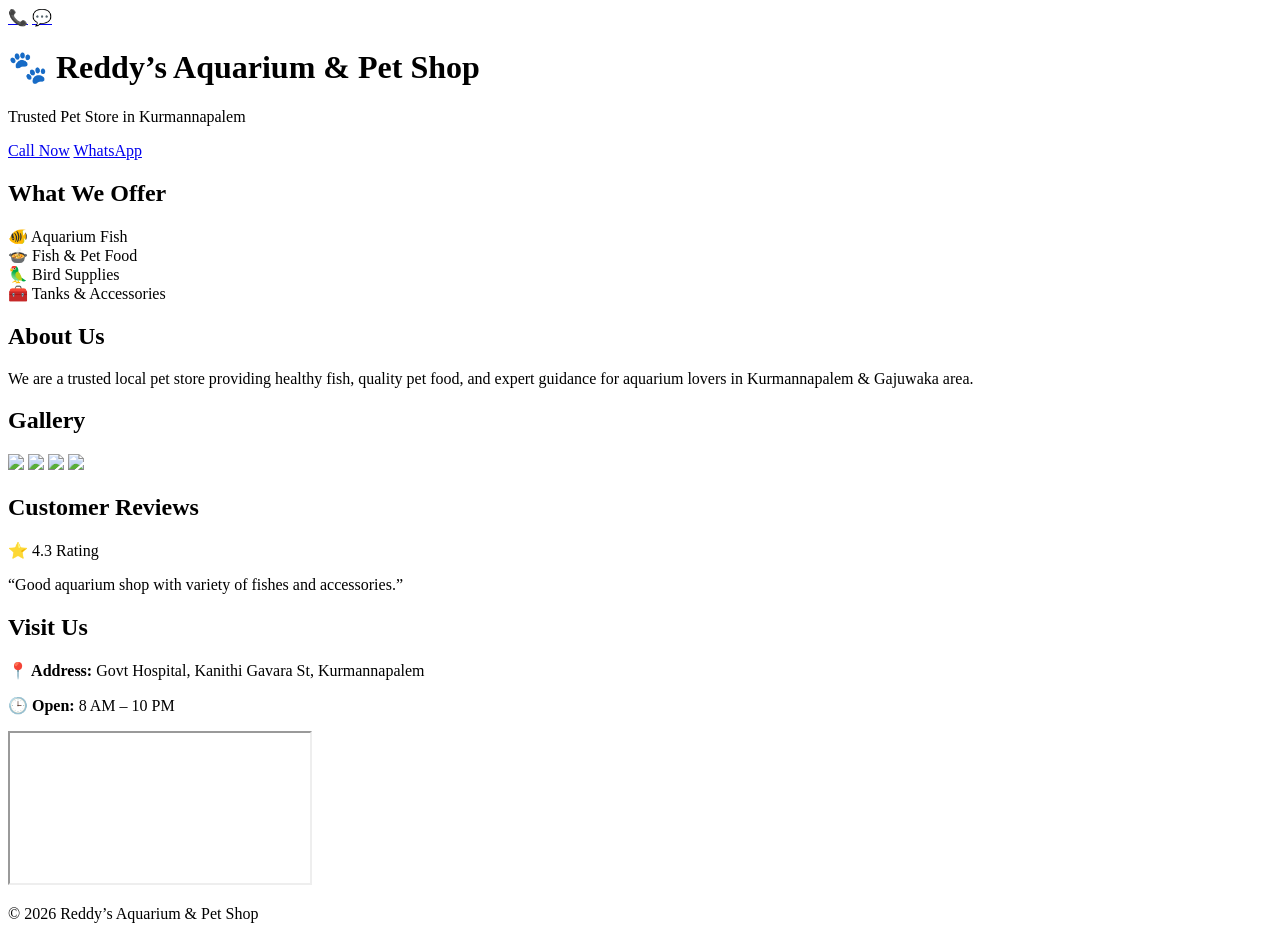
==== index.html @ 5a81bc8e "Add files via upload" ====
<!DOCTYPE html>
<html lang="en">
<head>
<meta charset="UTF-8">
<title>Reddy’s Aquarium & Pet Shop | Kurmannapalem</title>
<meta name="viewport" content="width=device-width, initial-scale=1.0">
<meta name="description" content="Best Aquarium & Pet Shop in Kurmannapalem, Visakhapatnam. Fish, food, accessories & bird supplies. Call or WhatsApp now.">

<!-- SEO Schema -->
<script type="application/ld+json">
{
"@context":"https://schema.org",
"@type":"PetStore",
"name":"Reddy’s Aquarium & Pet Shop",
"address":{
"@type":"PostalAddress",
"streetAddress":"Govt Hospital, Kanithi Gavara St, Kurmannapalem",
"addressLocality":"Visakhapatnam",
"addressRegion":"AP",
"postalCode":"530046",
"addressCountry":"IN"
},
"telephone":"+919989423984",
"openingHours":"Mo-Su 08:00-22:00"
}
</script>

<link rel="stylesheet" href="style.css">
</head>
<body>

<!-- Sticky Buttons -->
<div class="sticky">
<a href="tel:+919989423984">📞</a>
<a href="https://wa.me/919989423984">💬</a>
</div>

<header>
<h1>🐾 Reddy’s Aquarium & Pet Shop</h1>
<p>Trusted Pet Store in Kurmannapalem</p>
<div class="buttons">
<a href="tel:+919989423984" class="btn call">Call Now</a>
<a href="https://wa.me/919989423984" class="btn whatsapp">WhatsApp</a>
</div>
</header>

<section class="services fade">
<h2>What We Offer</h2>
<div class="grid">
<div>🐠 Aquarium Fish</div>
<div>🍲 Fish & Pet Food</div>
<div>🦜 Bird Supplies</div>
<div>🧰 Tanks & Accessories</div>
</div>
</section>

<section class="about fade">
<h2>About Us</h2>
<p>
We are a trusted local pet store providing healthy fish, quality pet food,
and expert guidance for aquarium lovers in Kurmannapalem & Gajuwaka area.
</p>
</section>

<section class="gallery fade">
<h2>Gallery</h2>
<div class="gallery-grid">
<img src="https://source.unsplash.com/300x300/?fish">
<img src="https://source.unsplash.com/300x300/?aquarium">
<img src="https://source.unsplash.com/300x300/?pets">
<img src="https://source.unsplash.com/300x300/?birds">
</div>
</section>

<section class="reviews fade">
<h2>Customer Reviews</h2>
<p>⭐ 4.3 Rating</p>
<p>“Good aquarium shop with variety of fishes and accessories.”</p>
</section>

<section class="contact fade">
<h2>Visit Us</h2>
<p><b>📍 Address:</b> Govt Hospital, Kanithi Gavara St, Kurmannapalem</p>
<p><b>🕒 Open:</b> 8 AM – 10 PM</p>

<iframe src="https://www.google.com/maps?q=Reddy's+Aquarium+Pet+Shop+Kurmannapalem&output=embed" loading="lazy"></iframe>
</section>

<footer>
<p>© 2026 Reddy’s Aquarium & Pet Shop</p>
</footer>

<script src="script.js"></script>
</body>
</html>
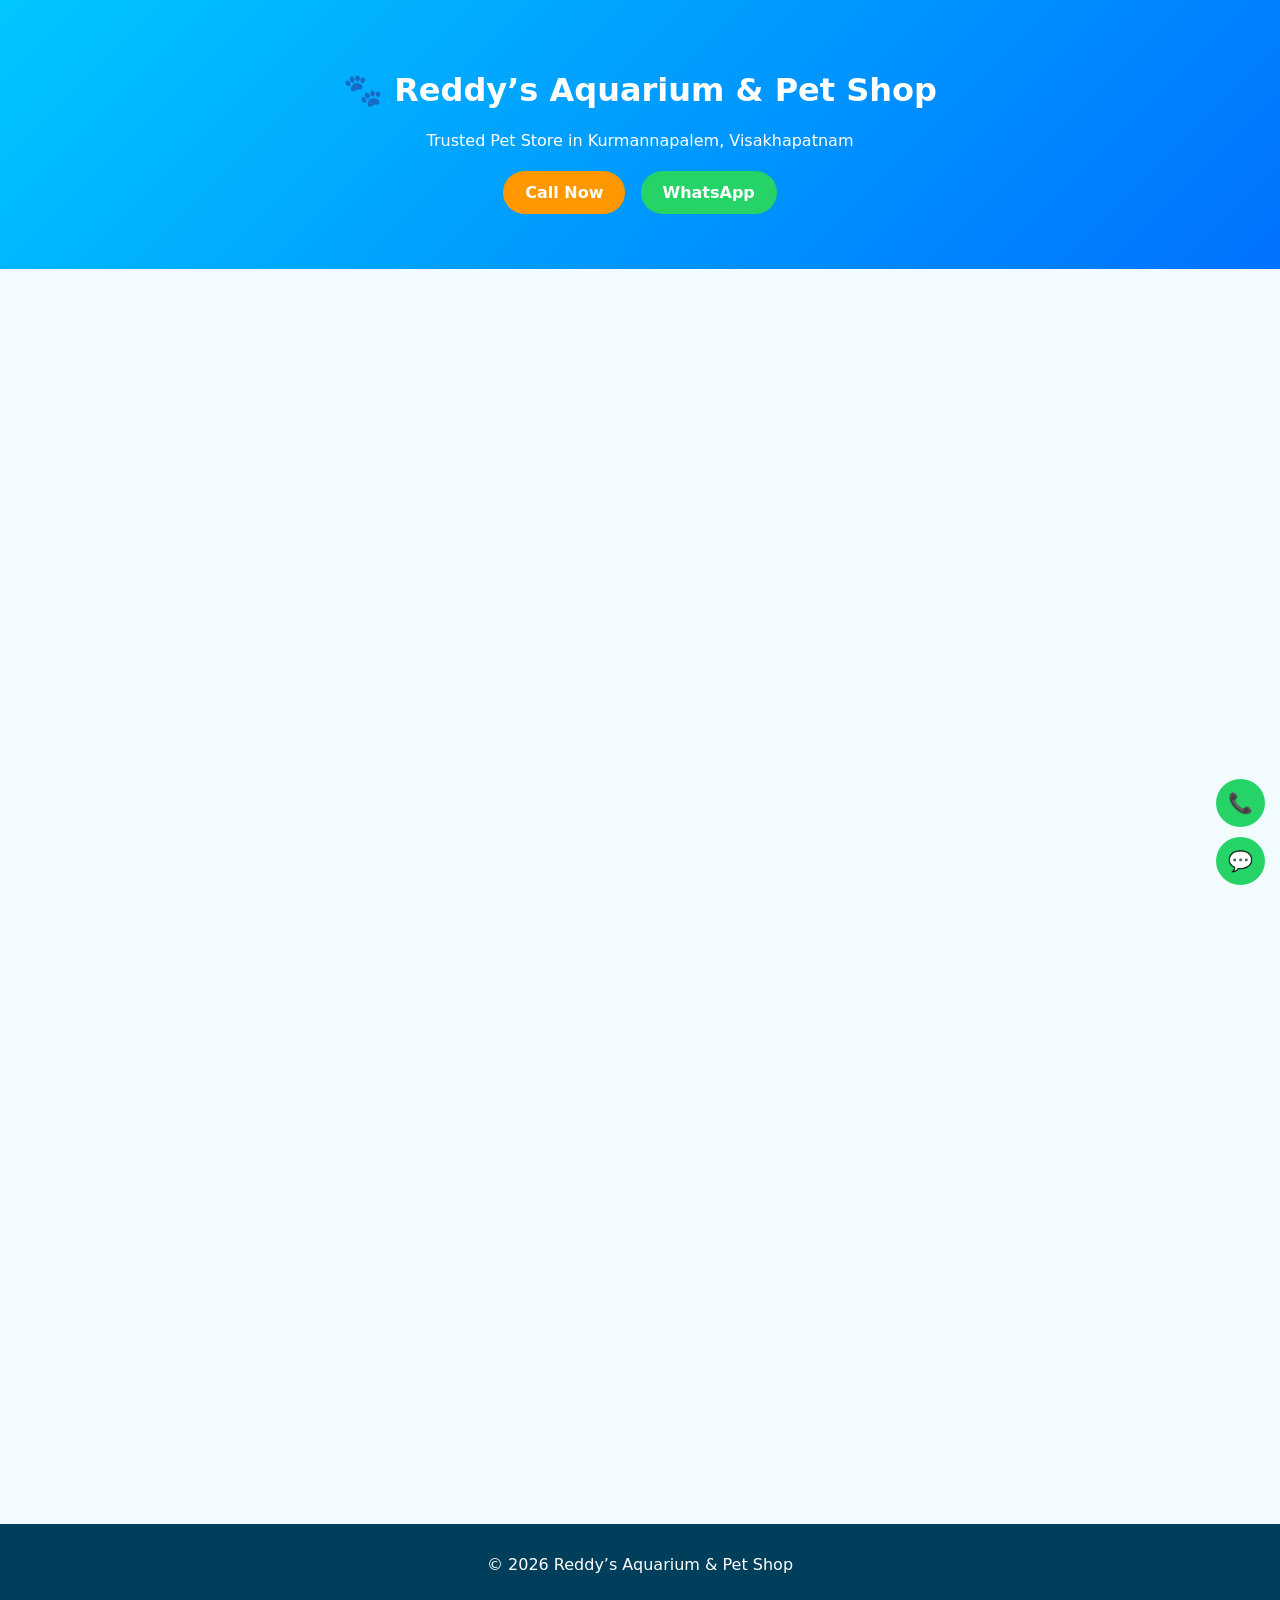
==== commit 000af1b3: "Revise index.html for SEO and content updates Updated the HTML structure and improved SEO schema." ====
--- a/index.html
+++ b/index.html
@@ -1,95 +1,98 @@
 <!DOCTYPE html>
 <html lang="en">
 <head>
-<meta charset="UTF-8">
-<title>Reddy’s Aquarium & Pet Shop | Kurmannapalem</title>
-<meta name="viewport" content="width=device-width, initial-scale=1.0">
-<meta name="description" content="Best Aquarium & Pet Shop in Kurmannapalem, Visakhapatnam. Fish, food, accessories & bird supplies. Call or WhatsApp now.">
+  <meta charset="UTF-8">
+  <title>Reddy’s Aquarium & Pet Shop | Kurmannapalem</title>
+  <meta name="viewport" content="width=device-width, initial-scale=1.0">
+  <meta name="description" content="Best Aquarium & Pet Shop in Kurmannapalem, Visakhapatnam. Fish, food, accessories & bird supplies. Call or WhatsApp now.">
 
-<!-- SEO Schema -->
-<script type="application/ld+json">
-{
-"@context":"https://schema.org",
-"@type":"PetStore",
-"name":"Reddy’s Aquarium & Pet Shop",
-"address":{
-"@type":"PostalAddress",
-"streetAddress":"Govt Hospital, Kanithi Gavara St, Kurmannapalem",
-"addressLocality":"Visakhapatnam",
-"addressRegion":"AP",
-"postalCode":"530046",
-"addressCountry":"IN"
-},
-"telephone":"+919989423984",
-"openingHours":"Mo-Su 08:00-22:00"
-}
-</script>
+  <!-- Local Business SEO -->
+  <script type="application/ld+json">
+  {
+    "@context": "https://schema.org",
+    "@type": "PetStore",
+    "name": "Reddy’s Aquarium & Pet Shop",
+    "address": {
+      "@type": "PostalAddress",
+      "streetAddress": "Govt Hospital, Kanithi Gavara St, Kurmannapalem",
+      "addressLocality": "Visakhapatnam",
+      "addressRegion": "AP",
+      "postalCode": "530046",
+      "addressCountry": "IN"
+    },
+    "telephone": "+919989423984",
+    "openingHours": "Mo-Su 08:00-22:00"
+  }
+  </script>
 
-<link rel="stylesheet" href="style.css">
+  <link rel="stylesheet" href="style.css">
 </head>
 <body>
 
-<!-- Sticky Buttons -->
+<!-- Sticky Call Buttons -->
 <div class="sticky">
-<a href="tel:+919989423984">📞</a>
-<a href="https://wa.me/919989423984">💬</a>
+  <a href="tel:+919989423984">📞</a>
+  <a href="https://wa.me/919989423984">💬</a>
 </div>
 
 <header>
-<h1>🐾 Reddy’s Aquarium & Pet Shop</h1>
-<p>Trusted Pet Store in Kurmannapalem</p>
-<div class="buttons">
-<a href="tel:+919989423984" class="btn call">Call Now</a>
-<a href="https://wa.me/919989423984" class="btn whatsapp">WhatsApp</a>
-</div>
+  <h1>🐾 Reddy’s Aquarium & Pet Shop</h1>
+  <p>Trusted Pet Store in Kurmannapalem, Visakhapatnam</p>
+  <div class="buttons">
+    <a href="tel:+919989423984" class="btn call">Call Now</a>
+    <a href="https://wa.me/919989423984" class="btn whatsapp">WhatsApp</a>
+  </div>
 </header>
 
 <section class="services fade">
-<h2>What We Offer</h2>
-<div class="grid">
-<div>🐠 Aquarium Fish</div>
-<div>🍲 Fish & Pet Food</div>
-<div>🦜 Bird Supplies</div>
-<div>🧰 Tanks & Accessories</div>
-</div>
+  <h2>What We Offer</h2>
+  <div class="grid">
+    <div>🐠 Aquarium Fish</div>
+    <div>🍲 Fish & Pet Food</div>
+    <div>🦜 Bird Supplies</div>
+    <div>🧰 Tanks & Accessories</div>
+  </div>
 </section>
 
 <section class="about fade">
-<h2>About Us</h2>
-<p>
-We are a trusted local pet store providing healthy fish, quality pet food,
-and expert guidance for aquarium lovers in Kurmannapalem & Gajuwaka area.
-</p>
+  <h2>About Us</h2>
+  <p>
+    Reddy’s Aquarium & Pet Shop is a trusted local pet store in Kurmannapalem, Visakhapatnam.
+    We provide healthy aquarium fish, quality pet food, and expert guidance for aquarium lovers.
+  </p>
 </section>
 
 <section class="gallery fade">
-<h2>Gallery</h2>
-<div class="gallery-grid">
-<img src="https://source.unsplash.com/300x300/?fish">
-<img src="https://source.unsplash.com/300x300/?aquarium">
-<img src="https://source.unsplash.com/300x300/?pets">
-<img src="https://source.unsplash.com/300x300/?birds">
-</div>
+  <h2>Gallery</h2>
+  <div class="gallery-grid">
+    <img src="https://source.unsplash.com/300x300/?aquarium,fish" alt="Aquarium Fish">
+    <img src="https://source.unsplash.com/300x300/?pet,shop" alt="Pet Shop">
+    <img src="https://source.unsplash.com/300x300/?fish,tank" alt="Fish Tank">
+    <img src="https://source.unsplash.com/300x300/?birds,pet" alt="Birds">
+  </div>
 </section>
 
 <section class="reviews fade">
-<h2>Customer Reviews</h2>
-<p>⭐ 4.3 Rating</p>
-<p>“Good aquarium shop with variety of fishes and accessories.”</p>
+  <h2>Customer Reviews</h2>
+  <p>⭐ 4.3 Rating</p>
+  <p>“Good aquarium shop with variety of fishes and accessories.”</p>
 </section>
 
 <section class="contact fade">
-<h2>Visit Us</h2>
-<p><b>📍 Address:</b> Govt Hospital, Kanithi Gavara St, Kurmannapalem</p>
-<p><b>🕒 Open:</b> 8 AM – 10 PM</p>
+  <h2>Visit Us</h2>
+  <p><strong>📍 Address:</strong> Govt Hospital, Kanithi Gavara St, Kurmannapalem, Visakhapatnam</p>
+  <p><strong>🕒 Open:</strong> 8:00 AM – 10:00 PM</p>
 
-<iframe src="https://www.google.com/maps?q=Reddy's+Aquarium+Pet+Shop+Kurmannapalem&output=embed" loading="lazy"></iframe>
+  <iframe
+    src="https://www.google.com/maps?q=Reddy's+Aquarium+Pet+Shop+Kurmannapalem&output=embed"
+    loading="lazy">
+  </iframe>
 </section>
 
 <footer>
-<p>© 2026 Reddy’s Aquarium & Pet Shop</p>
+  <p>© 2026 Reddy’s Aquarium & Pet Shop</p>
 </footer>
 
 <script src="script.js"></script>
 </body>
-</html>+</html>
--- a/style.css
+++ b/style.css
@@ -0,0 +1,91 @@
+body {
+margin:0;
+font-family:system-ui;
+background:#f2fbff;
+color:#222;
+}
+
+header {
+background:linear-gradient(135deg,#00c6ff,#0072ff);
+color:white;
+text-align:center;
+padding:50px 15px;
+}
+
+.buttons .btn {
+padding:12px 22px;
+margin:5px;
+border-radius:30px;
+text-decoration:none;
+font-weight:bold;
+display:inline-block;
+}
+
+.call{background:#ff9800;color:white;}
+.whatsapp{background:#25d366;color:white;}
+
+section{padding:40px 15px;text-align:center;}
+
+.grid{
+display:grid;
+grid-template-columns:repeat(auto-fit,minmax(150px,1fr));
+gap:10px;
+}
+
+.grid div{
+background:white;
+padding:15px;
+border-radius:10px;
+box-shadow:0 5px 10px rgba(0,0,0,0.1);
+}
+
+.gallery-grid{
+display:grid;
+grid-template-columns:repeat(auto-fit,minmax(150px,1fr));
+gap:10px;
+}
+
+.gallery-grid img{
+width:100%;
+border-radius:10px;
+}
+
+iframe{width:100%;height:250px;border:none;}
+
+footer{
+background:#003f5c;
+color:white;
+text-align:center;
+padding:15px;
+}
+
+/* Sticky Buttons */
+.sticky{
+position:fixed;
+bottom:15px;
+right:15px;
+display:flex;
+flex-direction:column;
+gap:10px;
+}
+
+.sticky a{
+background:#25d366;
+color:white;
+padding:12px;
+border-radius:50%;
+text-decoration:none;
+font-size:20px;
+text-align:center;
+}
+
+/* Animation */
+.fade{
+opacity:0;
+transform:translateY(20px);
+transition:1s;
+}
+.fade.show{
+opacity:1;
+transform:translateY(0);
+}
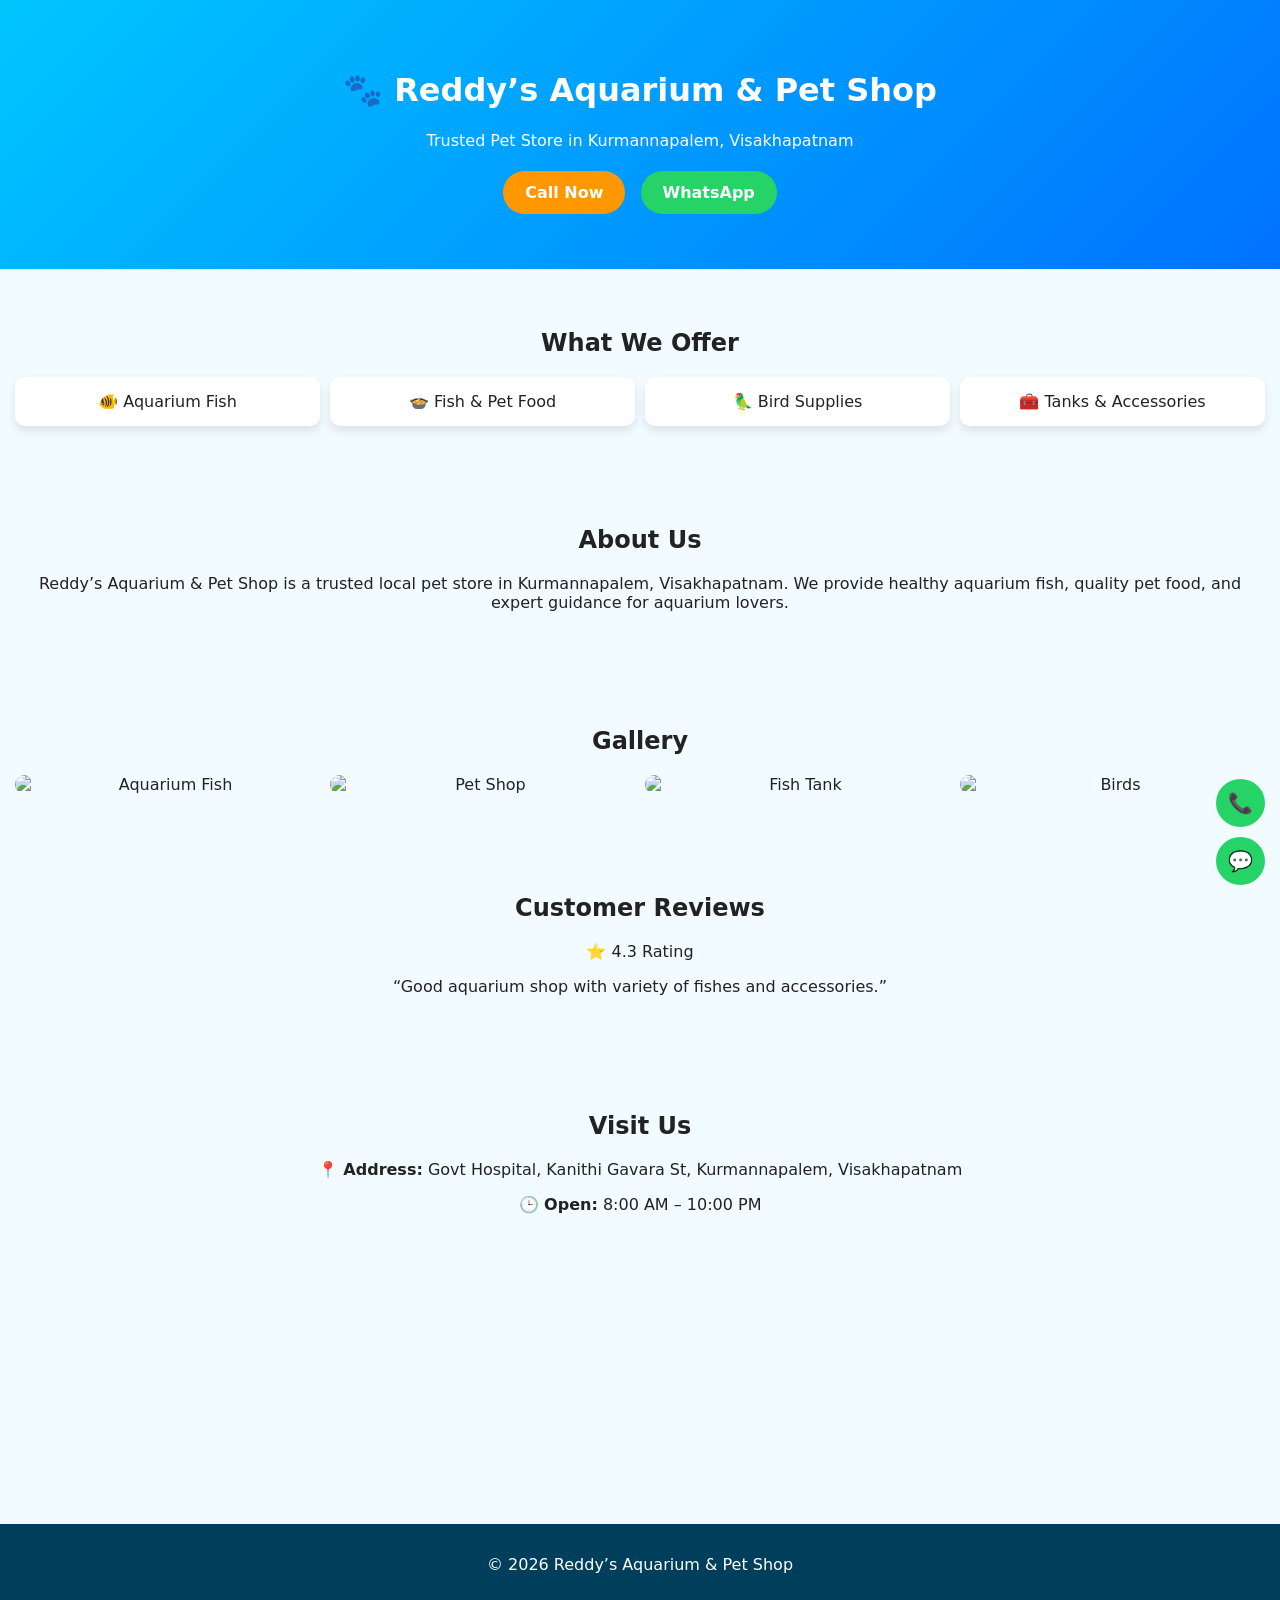
==== commit 14ab60c3: "Correct HTML structure and script reference Fixed the HTML structure and corrected the script tag." ====
--- a/index.html
+++ b/index.html
@@ -93,6 +93,7 @@
   <p>© 2026 Reddy’s Aquarium & Pet Shop</p>
 </footer>
 
-<script src="script.js"></script>
+<script src="scritp.js"></script>
 </body>
 </html>
+
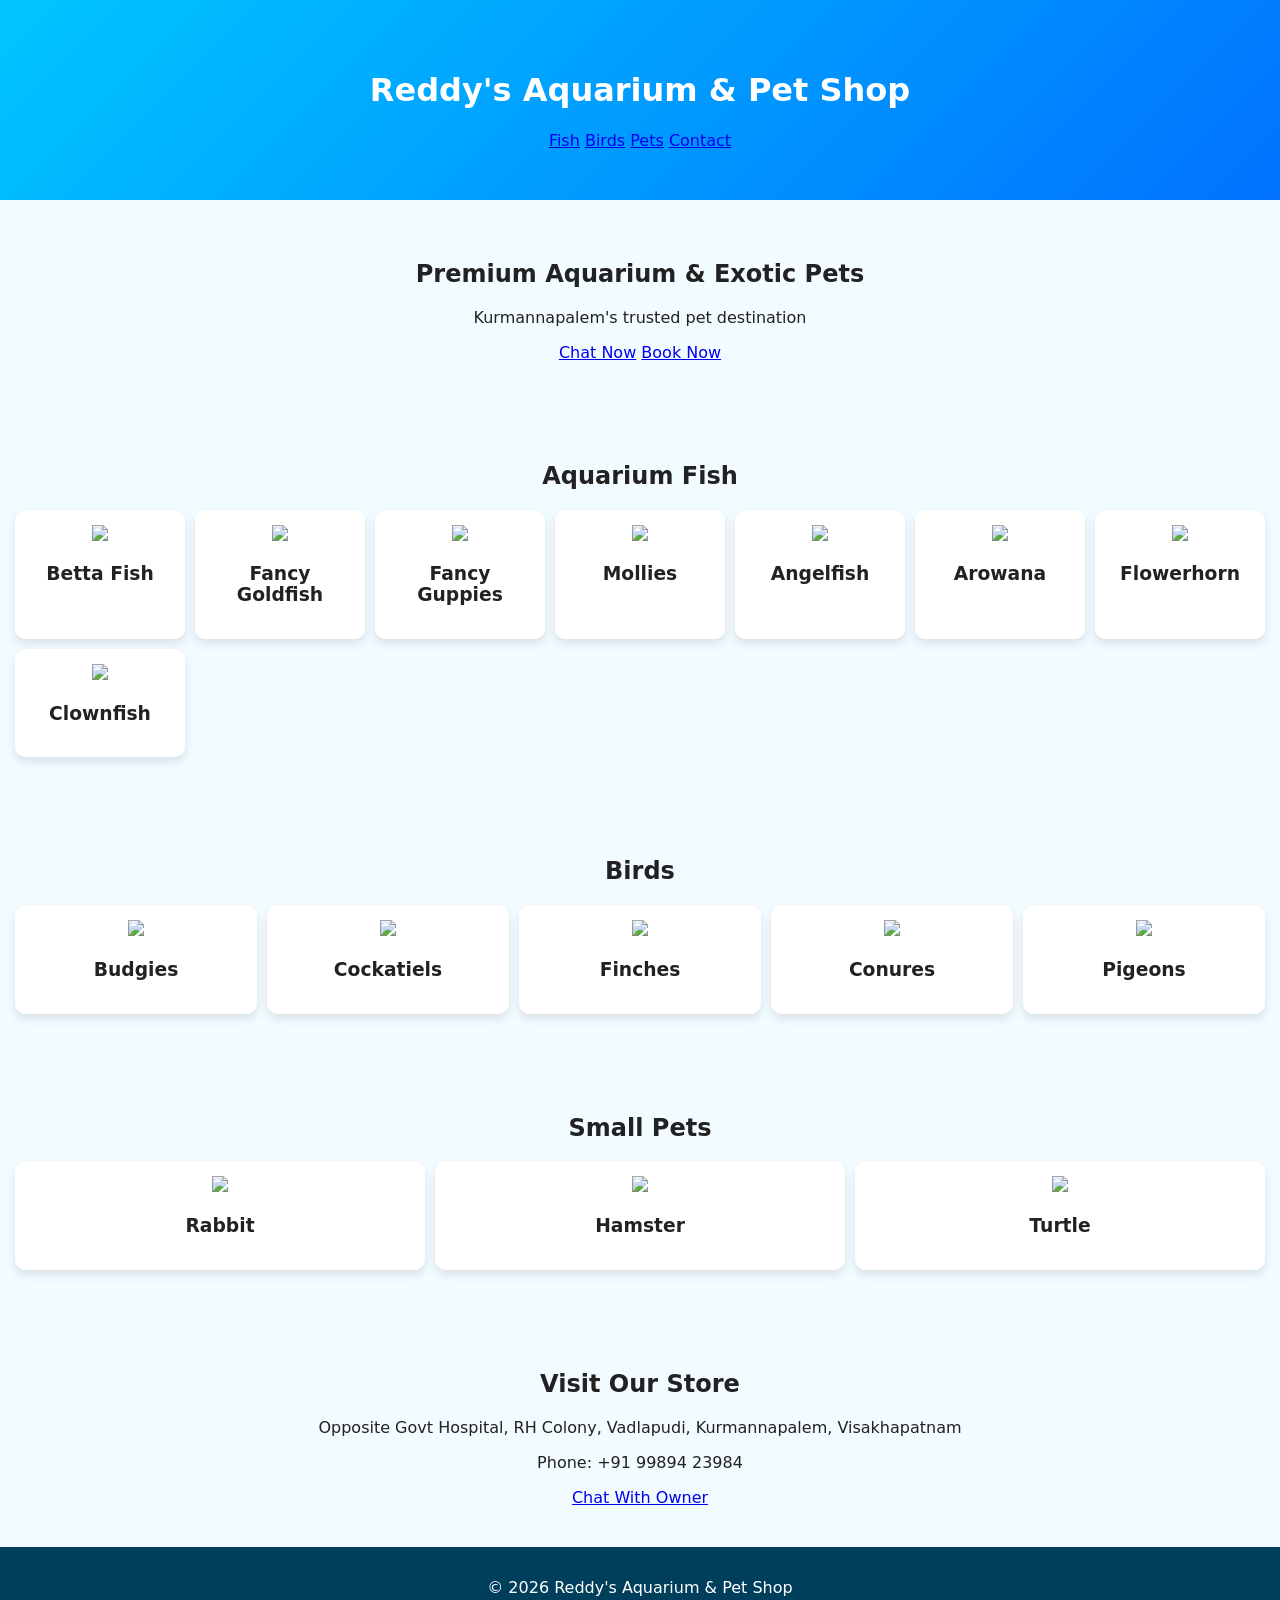
==== commit c40dfda1: "Revamp index.html with new content and structure Updated the HTML structure and content for Reddy's " ====
--- a/index.html
+++ b/index.html
@@ -1,99 +1,187 @@
 <!DOCTYPE html>
 <html lang="en">
+
 <head>
-  <meta charset="UTF-8">
-  <title>Reddy’s Aquarium & Pet Shop | Kurmannapalem</title>
-  <meta name="viewport" content="width=device-width, initial-scale=1.0">
-  <meta name="description" content="Best Aquarium & Pet Shop in Kurmannapalem, Visakhapatnam. Fish, food, accessories & bird supplies. Call or WhatsApp now.">
 
-  <!-- Local Business SEO -->
-  <script type="application/ld+json">
-  {
-    "@context": "https://schema.org",
-    "@type": "PetStore",
-    "name": "Reddy’s Aquarium & Pet Shop",
-    "address": {
-      "@type": "PostalAddress",
-      "streetAddress": "Govt Hospital, Kanithi Gavara St, Kurmannapalem",
-      "addressLocality": "Visakhapatnam",
-      "addressRegion": "AP",
-      "postalCode": "530046",
-      "addressCountry": "IN"
-    },
-    "telephone": "+919989423984",
-    "openingHours": "Mo-Su 08:00-22:00"
-  }
-  </script>
+<meta charset="UTF-8">
+<meta name="viewport" content="width=device-width, initial-scale=1.0">
 
-  <link rel="stylesheet" href="style.css">
+<title>Reddy's Aquarium & Pet Shop</title>
+
+<link rel="stylesheet" href="style.css">
+
 </head>
+
 <body>
 
-<!-- Sticky Call Buttons -->
-<div class="sticky">
-  <a href="tel:+919989423984">📞</a>
-  <a href="https://wa.me/919989423984">💬</a>
+<header>
+
+<h1>Reddy's Aquarium & Pet Shop</h1>
+
+<nav>
+<a href="#fish">Fish</a>
+<a href="#birds">Birds</a>
+<a href="#pets">Pets</a>
+<a href="#contact">Contact</a>
+</nav>
+
+</header>
+
+
+<section class="hero">
+
+<h2>Premium Aquarium & Exotic Pets</h2>
+<p>Kurmannapalem's trusted pet destination</p>
+
+<div class="hero-buttons">
+
+<a href="https://wa.me/919989423984" class="btn">Chat Now</a>
+
+<a href="https://wa.me/919989423984?text=Hello%20I%20want%20to%20book%20a%20pet" class="btn">Book Now</a>
+
 </div>
 
-<header>
-  <h1>🐾 Reddy’s Aquarium & Pet Shop</h1>
-  <p>Trusted Pet Store in Kurmannapalem, Visakhapatnam</p>
-  <div class="buttons">
-    <a href="tel:+919989423984" class="btn call">Call Now</a>
-    <a href="https://wa.me/919989423984" class="btn whatsapp">WhatsApp</a>
-  </div>
-</header>
-
-<section class="services fade">
-  <h2>What We Offer</h2>
-  <div class="grid">
-    <div>🐠 Aquarium Fish</div>
-    <div>🍲 Fish & Pet Food</div>
-    <div>🦜 Bird Supplies</div>
-    <div>🧰 Tanks & Accessories</div>
-  </div>
 </section>
 
-<section class="about fade">
-  <h2>About Us</h2>
-  <p>
-    Reddy’s Aquarium & Pet Shop is a trusted local pet store in Kurmannapalem, Visakhapatnam.
-    We provide healthy aquarium fish, quality pet food, and expert guidance for aquarium lovers.
-  </p>
+
+
+<section id="fish">
+
+<h2>Aquarium Fish</h2>
+
+<div class="grid">
+
+<div class="card">
+<img  src="https://media.istockphoto.com/id/1439562491/photo/blue-betta-fish-splendors-isolated-on-black-background.webp?a=1&b=1&s=612x612&w=0&k=20&c=QJryNMv0V4mj1RDVbyvESTU8_wkJVH4KwFL99NSsuCA=">
+<h3>Betta Fish</h3>
+</div>
+
+<div class="card">
+<img src="https://media.istockphoto.com/id/2199749587/photo/goldfish.webp?a=1&b=1&s=612x612&w=0&k=20&c=UHMsj5wn_As3LUh2WxzRmZvagAVQnan2R5_a7TamTZI=">
+<h3>Fancy Goldfish</h3>
+</div>
+
+<div class="card">
+<img src="https://media.istockphoto.com/id/1172845659/photo/guppy-fish-in-aquarium-multi-color-poecilia-reticulata-isolated-on-black-background-with.jpg?s=612x612&w=0&k=20&c=1r8uQRvaybMphwojhdhOIRg5NLsza0mOObMEbZLEMAk=">
+<h3>Fancy Guppies</h3>
+</div>
+
+<div class="card">
+<img src="https://media.istockphoto.com/id/2211119702/photo/colorful-male-sailfin-molly-displaying.jpg?s=612x612&w=0&k=20&c=vth2bCCENjlBPejDSKITFa8Zb8uoWTQTURjAUKj5V6I=">
+<h3>Mollies</h3>
+</div>
+
+<div class="card">
+<img src="https://media.istockphoto.com/id/1271450360/photo/tropical-angelfish-swimming-in-the-aquarium.jpg?s=612x612&w=0&k=20&c=UroIdv7VTWvaWh_kk0uU8KNJ-NlXjyEsedRY6tstYxQ=">
+<h3>Angelfish</h3>
+</div>
+
+<div class="card">
+<img src="https://media.istockphoto.com/id/469205982/photo/arowana-fish.jpg?s=612x612&w=0&k=20&c=B6c5b1R2j_irCLwTOxHz4sOf4Cljz43ifOOVTEEIBA4=">
+<h3>Arowana</h3>
+</div>
+
+<div class="card">
+<img src="https://media.istockphoto.com/id/873933274/photo/close-up-pink-red-cichlids-fish-in-blue-fish-tank.jpg?s=612x612&w=0&k=20&c=IqzMZN4kGXroP19p5OJfd0j6aTsHX8q_fPRDVluL0us=">
+<h3>Flowerhorn</h3>
+</div>
+
+<div class="card">
+<img src="https://media.istockphoto.com/id/511594628/photo/clownfish-with-anemone-coral.jpg?s=612x612&w=0&k=20&c=Q8PFkewYoJOQMmPICKNUfy1Jwho5fjkedUMWCeaojH4=">
+<h3>Clownfish</h3>
+</div>
+
+</div>
+
 </section>
 
-<section class="gallery fade">
-  <h2>Gallery</h2>
-  <div class="gallery-grid">
-    <img src="https://source.unsplash.com/300x300/?aquarium,fish" alt="Aquarium Fish">
-    <img src="https://source.unsplash.com/300x300/?pet,shop" alt="Pet Shop">
-    <img src="https://source.unsplash.com/300x300/?fish,tank" alt="Fish Tank">
-    <img src="https://source.unsplash.com/300x300/?birds,pet" alt="Birds">
-  </div>
+
+
+<section id="birds">
+
+<h2>Birds</h2>
+
+<div class="grid">
+
+<div class="card">
+<img src="https://media.istockphoto.com/id/682216682/photo/budgies-are-in-the-roost-on-the-green-background.jpg?s=612x612&w=0&k=20&c=H8L843VhnaPN0C59GwWtvQu0JIPgM-cvmukjB_NUe2o=">
+<h3>Budgies</h3>
+</div>
+
+<div class="card">
+<img src="https://media.istockphoto.com/id/909986432/photo/four-colourful-cockatiel-sitting-site-by-site.jpg?s=612x612&w=0&k=20&c=M-G4tmzM7cgCrTANLoGqFpMc2_DaHyf98K8A3Jmyj2A=">
+<h3>Cockatiels</h3>
+</div>
+
+<div class="card">
+<img src="https://media.istockphoto.com/id/2234564991/photo/zebra-finch-australia.jpg?s=612x612&w=0&k=20&c=-NwmpM92qTZibl6CQN0vOAnGSykE-a-eYnWavk6YKeQ=">
+<h3>Finches</h3>
+</div>
+
+<div class="card">
+<img src="https://media.istockphoto.com/id/1192446885/photo/beautiful-parrot-eating-grains-on-a-human-hand.jpg?s=612x612&w=0&k=20&c=9thY31BndGWNBDxSK_vT7vlLjQLIABBf-WSWkPUc3sE=">
+<h3>Conures</h3>
+</div>
+
+<div class="card">
+<img src="https://media.istockphoto.com/id/2263610333/photo/spotted-dove.jpg?s=612x612&w=0&k=20&c=XNXoM72ZznSdw3Eps2ix3dQlP3IDuxP2LLO2-aPHTto=">
+<h3>Pigeons</h3>
+</div>
+
+</div>
+
 </section>
 
-<section class="reviews fade">
-  <h2>Customer Reviews</h2>
-  <p>⭐ 4.3 Rating</p>
-  <p>“Good aquarium shop with variety of fishes and accessories.”</p>
+
+
+<section id="pets">
+
+<h2>Small Pets</h2>
+
+<div class="grid">
+
+<div class="card">
+<img src="https://media.istockphoto.com/id/506853536/photo/two-rabbits.jpg?s=612x612&w=0&k=20&c=Gf2lpg_WZt7jJhSs86K2qoZWhjLnC4vQoR6weIXpmko=">
+<h3>Rabbit</h3>
+</div>
+
+<div class="card">
+<img src="https://media.istockphoto.com/id/675804830/photo/beige-hamster.jpg?s=612x612&w=0&k=20&c=e4P9Z3U3PVwtNEMZUCkoDkBrHr9E0XDxk9fZdDKZHZ4=">
+<h3>Hamster</h3>
+</div>
+
+<div class="card">
+<img src="https://media.istockphoto.com/id/1057558532/photo/sea-turtle-swims-under-water-on-the-background-of-coral-reefs.jpg?s=612x612&w=0&k=20&c=7pw1UYHDDh3JNpEby3lDhJd38zmeV7Kv_auvMX-LYhM=">
+<h3>Turtle</h3>
+</div>
+
+</div>
+
 </section>
 
-<section class="contact fade">
-  <h2>Visit Us</h2>
-  <p><strong>📍 Address:</strong> Govt Hospital, Kanithi Gavara St, Kurmannapalem, Visakhapatnam</p>
-  <p><strong>🕒 Open:</strong> 8:00 AM – 10:00 PM</p>
 
-  <iframe
-    src="https://www.google.com/maps?q=Reddy's+Aquarium+Pet+Shop+Kurmannapalem&output=embed"
-    loading="lazy">
-  </iframe>
+
+<section id="contact">
+
+<h2>Visit Our Store</h2>
+
+<p>Opposite Govt Hospital, RH Colony, Vadlapudi, Kurmannapalem, Visakhapatnam</p>
+
+<p>Phone: +91 99894 23984</p>
+
+<a href="https://wa.me/919989423984" class="btn">Chat With Owner</a>
+
 </section>
 
+
+
 <footer>
-  <p>© 2026 Reddy’s Aquarium & Pet Shop</p>
+
+<p>© 2026 Reddy's Aquarium & Pet Shop</p>
+
 </footer>
 
-<script src="scritp.js"></script>
+<script src="script.js"></script>
+
 </body>
 </html>
-
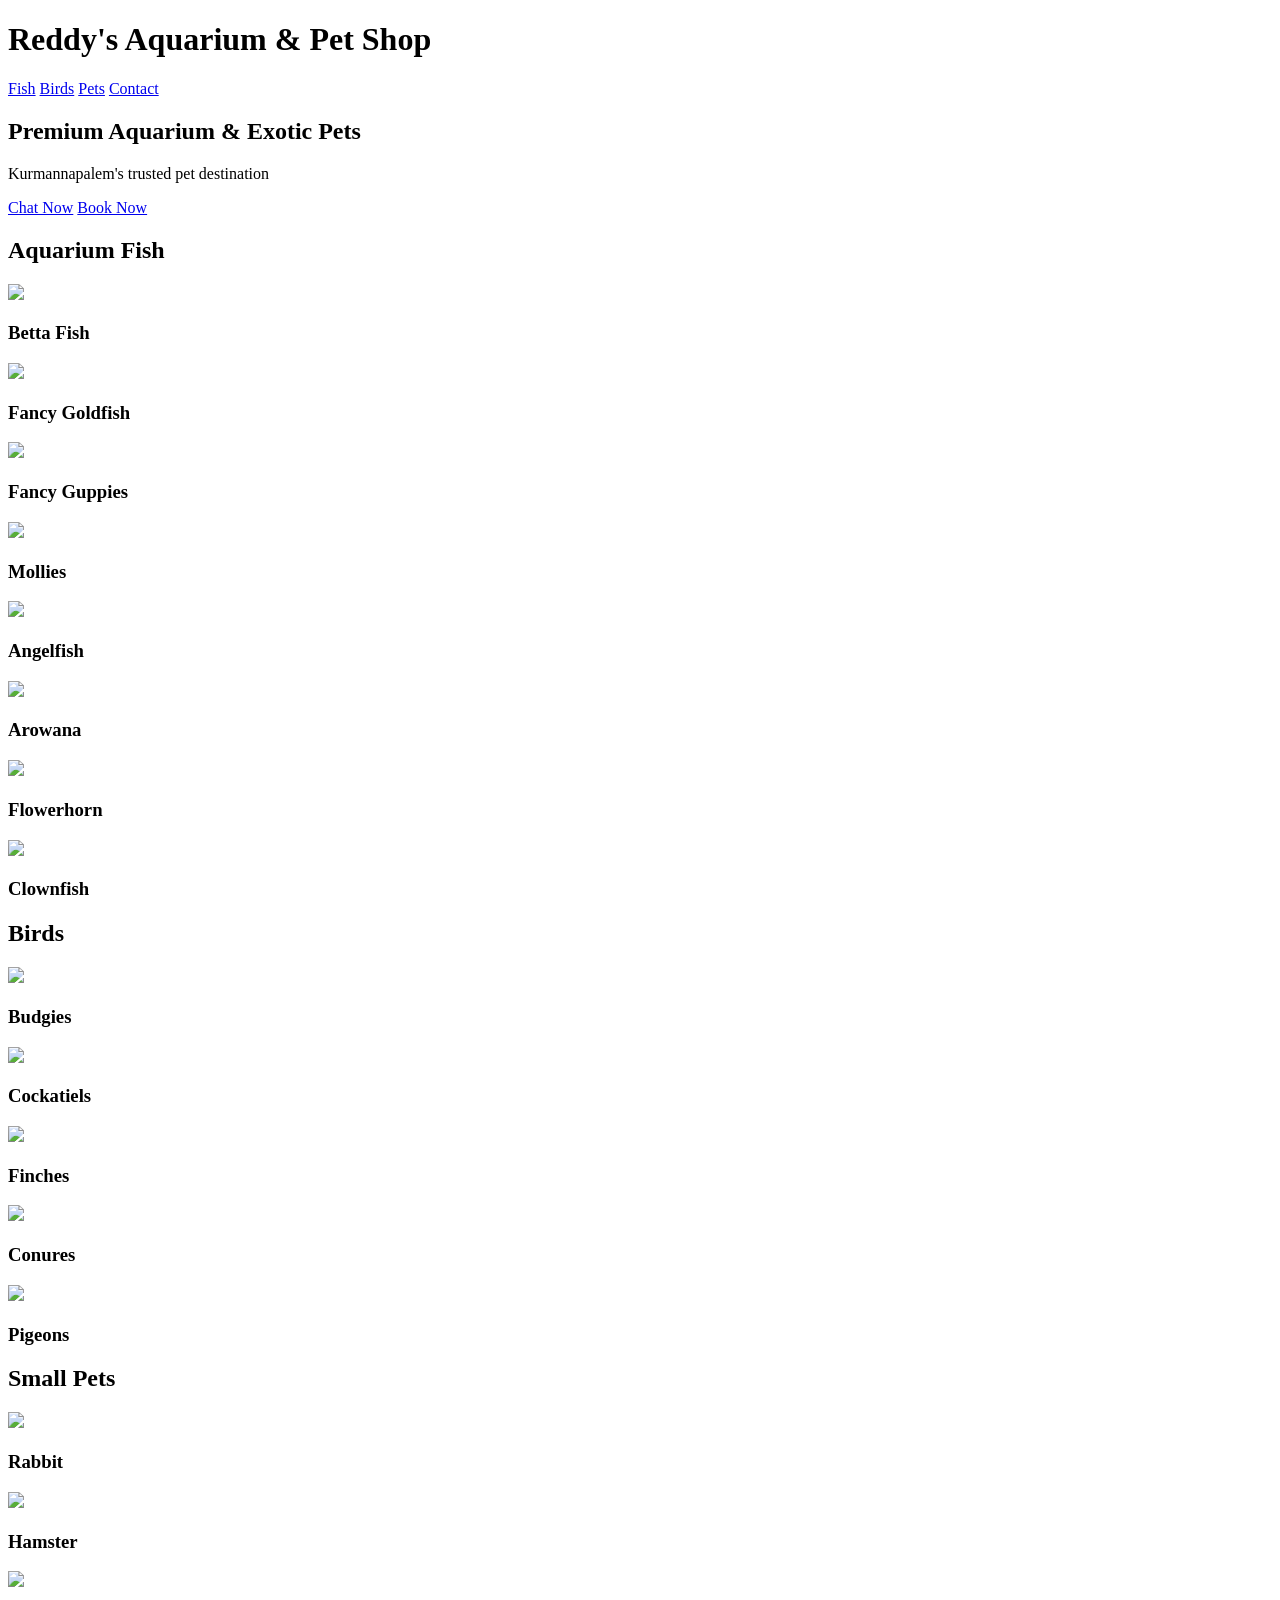
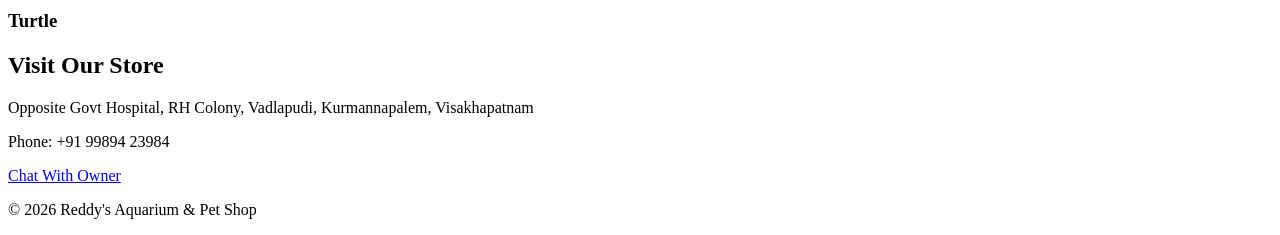
==== commit eb602507: "Add files via upload" ====
--- a/index.html
+++ b/index.html
@@ -184,4 +184,4 @@
 <script src="script.js"></script>
 
 </body>
-</html>
+</html>
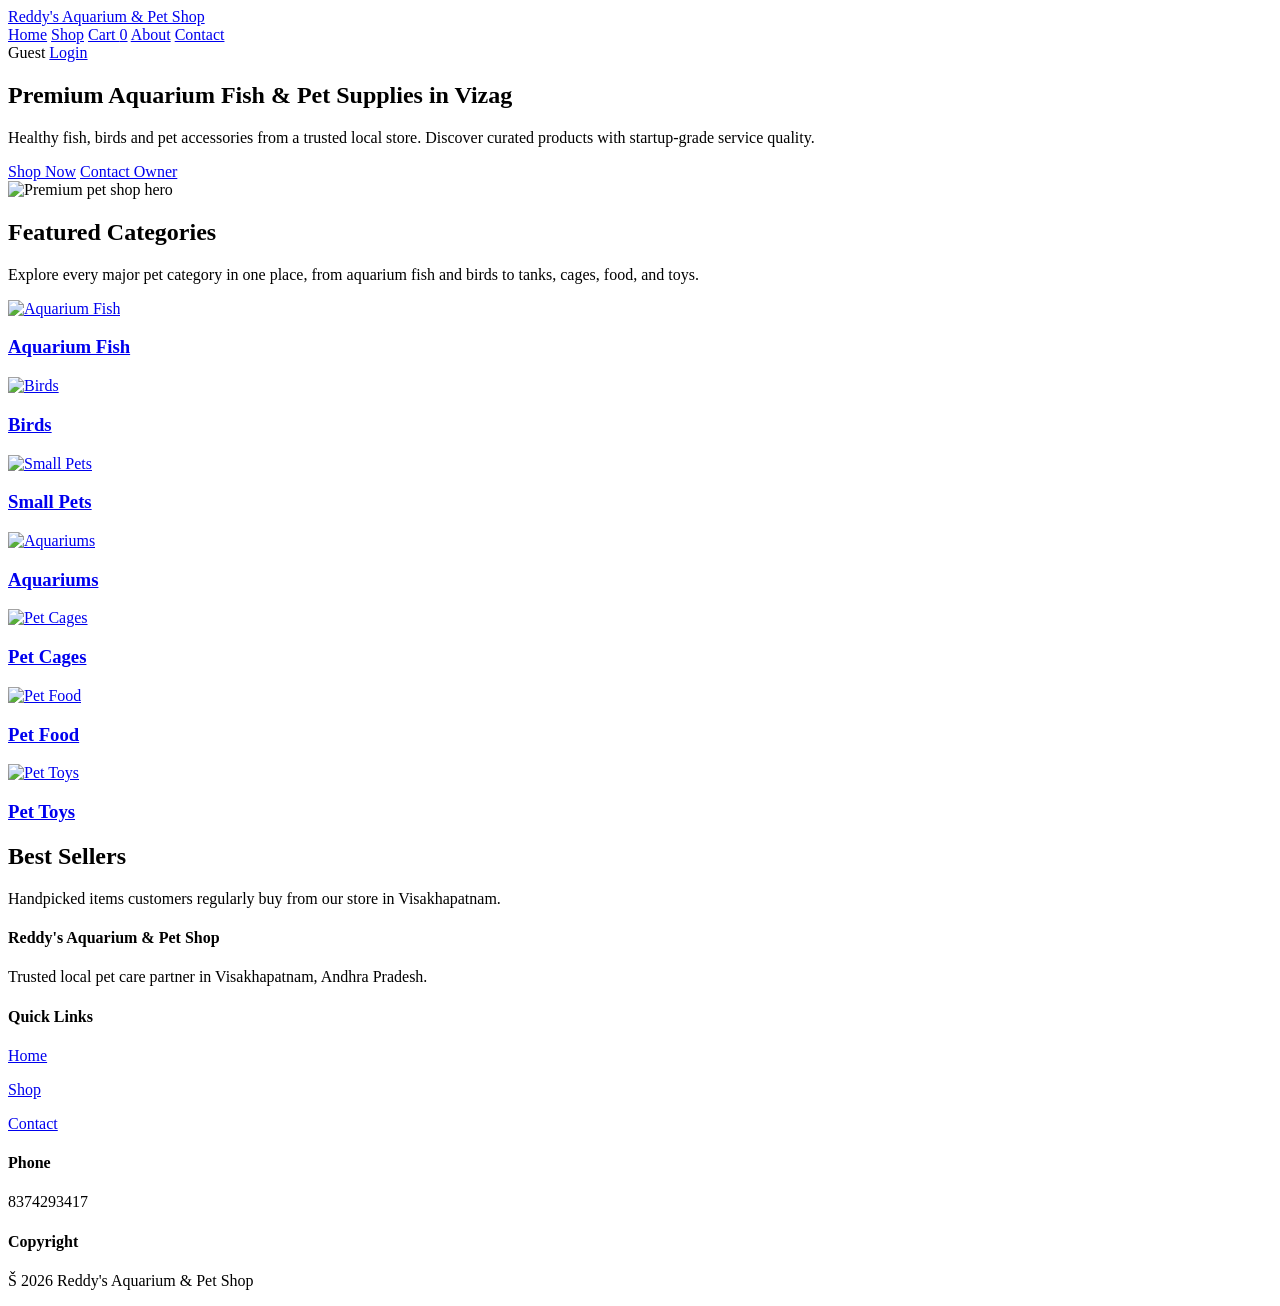
==== commit ef5debf6: "Update and rename pet-shop-project/index.html to index.html" ====
--- a/index.html
+++ b/index.html
@@ -1,187 +1,120 @@
 <!DOCTYPE html>
 <html lang="en">
+<head>
+  <meta charset="UTF-8" />
+  <meta name="viewport" content="width=device-width, initial-scale=1.0" />
+  <title>Reddy's Aquarium & Pet Shop | Premium Pets in Vizag</title>
+  <link rel="stylesheet" href="css/style.css" />
+</head>
+<body>
+  <div class="nav-wrap">
+    <nav class="navbar">
+      <a href="index.html" class="brand">
+        <span class="brand-dot"></span>
+        <span>Reddy's Aquarium & Pet Shop</span>
+      </a>
+      <div class="nav-links">
+        <a href="index.html" class="active">Home</a>
+        <a href="shop.html">Shop</a>
+        <a href="cart.html" class="cart-link">Cart <span class="cart-count" data-cart-count>0</span></a>
+        <a href="about.html">About</a>
+        <a href="contact.html">Contact</a>
+      </div>
+      <div class="nav-meta">
+        <span class="user-pill" data-user-name>Guest</span>
+        <a href="login.html" class="btn btn-soft" data-auth-link>Login</a>
+      </div>
+    </nav>
+  </div>
 
-<head>
+  <main>
+    <section class="hero">
+      <div class="container hero-grid">
+        <div>
+          <h1>Premium Aquarium Fish & Pet Supplies in Vizag</h1>
+          <p>Healthy fish, birds and pet accessories from a trusted local store. Discover curated products with startup-grade service quality.</p>
+          <div class="hero-actions">
+            <a href="shop.html" class="btn btn-primary">Shop Now</a>
+            <a href="contact.html" class="btn btn-accent">Contact Owner</a>
+          </div>
+        </div>
+        <div class="hero-image">
+          <img src="images/hero.svg" alt="Premium pet shop hero" />
+        </div>
+      </div>
+    </section>
 
-<meta charset="UTF-8">
-<meta name="viewport" content="width=device-width, initial-scale=1.0">
+    <section class="section">
+      <div class="container">
+        <h2 class="section-title">Featured Categories</h2>
+        <p class="section-subtitle">Explore every major pet category in one place, from aquarium fish and birds to tanks, cages, food, and toys.</p>
+        <div class="card-grid">
+          <a class="glass-card category-card" href="shop.html?category=Aquarium Fish">
+            <img src="images/fish.svg" alt="Aquarium Fish" />
+            <div class="card-body"><h3 class="card-title">Aquarium Fish</h3></div>
+          </a>
+          <a class="glass-card category-card" href="shop.html?category=Birds">
+            <img src="images/birds.svg" alt="Birds" />
+            <div class="card-body"><h3 class="card-title">Birds</h3></div>
+          </a>
+          <a class="glass-card category-card" href="shop.html?category=Small Pets">
+            <img src="images/smallpets.svg" alt="Small Pets" />
+            <div class="card-body"><h3 class="card-title">Small Pets</h3></div>
+          </a>
+          <a class="glass-card category-card" href="shop.html?category=Aquariums">
+            <img src="images/aquariums.svg" alt="Aquariums" />
+            <div class="card-body"><h3 class="card-title">Aquariums</h3></div>
+          </a>
+          <a class="glass-card category-card" href="shop.html?category=Pet Cages">
+            <img src="images/cages.svg" alt="Pet Cages" />
+            <div class="card-body"><h3 class="card-title">Pet Cages</h3></div>
+          </a>
+          <a class="glass-card category-card" href="shop.html?category=Pet Food">
+            <img src="images/food.svg" alt="Pet Food" />
+            <div class="card-body"><h3 class="card-title">Pet Food</h3></div>
+          </a>
+          <a class="glass-card category-card" href="shop.html?category=Pet Toys">
+            <img src="images/toys.svg" alt="Pet Toys" />
+            <div class="card-body"><h3 class="card-title">Pet Toys</h3></div>
+          </a>
+        </div>
+      </div>
+    </section>
 
-<title>Reddy's Aquarium & Pet Shop</title>
+    <section class="section">
+      <div class="container">
+        <h2 class="section-title">Best Sellers</h2>
+        <p class="section-subtitle">Handpicked items customers regularly buy from our store in Visakhapatnam.</p>
+        <div class="product-grid" id="featuredProducts"></div>
+      </div>
+    </section>
+  </main>
 
-<link rel="stylesheet" href="style.css">
+  <footer class="footer">
+    <div class="container footer-grid">
+      <div>
+        <h4>Reddy's Aquarium & Pet Shop</h4>
+        <p>Trusted local pet care partner in Visakhapatnam, Andhra Pradesh.</p>
+      </div>
+      <div>
+        <h4>Quick Links</h4>
+        <p><a href="index.html">Home</a></p>
+        <p><a href="shop.html">Shop</a></p>
+        <p><a href="contact.html">Contact</a></p>
+      </div>
+      <div>
+        <h4>Phone</h4>
+        <p>8374293417</p>
+      </div>
+      <div>
+        <h4>Copyright</h4>
+        <p>Š 2026 Reddy's Aquarium & Pet Shop</p>
+      </div>
+    </div>
+  </footer>
 
-</head>
-
-<body>
-
-<header>
-
-<h1>Reddy's Aquarium & Pet Shop</h1>
-
-<nav>
-<a href="#fish">Fish</a>
-<a href="#birds">Birds</a>
-<a href="#pets">Pets</a>
-<a href="#contact">Contact</a>
-</nav>
-
-</header>
-
-
-<section class="hero">
-
-<h2>Premium Aquarium & Exotic Pets</h2>
-<p>Kurmannapalem's trusted pet destination</p>
-
-<div class="hero-buttons">
-
-<a href="https://wa.me/919989423984" class="btn">Chat Now</a>
-
-<a href="https://wa.me/919989423984?text=Hello%20I%20want%20to%20book%20a%20pet" class="btn">Book Now</a>
-
-</div>
-
-</section>
-
-
-
-<section id="fish">
-
-<h2>Aquarium Fish</h2>
-
-<div class="grid">
-
-<div class="card">
-<img  src="https://media.istockphoto.com/id/1439562491/photo/blue-betta-fish-splendors-isolated-on-black-background.webp?a=1&b=1&s=612x612&w=0&k=20&c=QJryNMv0V4mj1RDVbyvESTU8_wkJVH4KwFL99NSsuCA=">
-<h3>Betta Fish</h3>
-</div>
-
-<div class="card">
-<img src="https://media.istockphoto.com/id/2199749587/photo/goldfish.webp?a=1&b=1&s=612x612&w=0&k=20&c=UHMsj5wn_As3LUh2WxzRmZvagAVQnan2R5_a7TamTZI=">
-<h3>Fancy Goldfish</h3>
-</div>
-
-<div class="card">
-<img src="https://media.istockphoto.com/id/1172845659/photo/guppy-fish-in-aquarium-multi-color-poecilia-reticulata-isolated-on-black-background-with.jpg?s=612x612&w=0&k=20&c=1r8uQRvaybMphwojhdhOIRg5NLsza0mOObMEbZLEMAk=">
-<h3>Fancy Guppies</h3>
-</div>
-
-<div class="card">
-<img src="https://media.istockphoto.com/id/2211119702/photo/colorful-male-sailfin-molly-displaying.jpg?s=612x612&w=0&k=20&c=vth2bCCENjlBPejDSKITFa8Zb8uoWTQTURjAUKj5V6I=">
-<h3>Mollies</h3>
-</div>
-
-<div class="card">
-<img src="https://media.istockphoto.com/id/1271450360/photo/tropical-angelfish-swimming-in-the-aquarium.jpg?s=612x612&w=0&k=20&c=UroIdv7VTWvaWh_kk0uU8KNJ-NlXjyEsedRY6tstYxQ=">
-<h3>Angelfish</h3>
-</div>
-
-<div class="card">
-<img src="https://media.istockphoto.com/id/469205982/photo/arowana-fish.jpg?s=612x612&w=0&k=20&c=B6c5b1R2j_irCLwTOxHz4sOf4Cljz43ifOOVTEEIBA4=">
-<h3>Arowana</h3>
-</div>
-
-<div class="card">
-<img src="https://media.istockphoto.com/id/873933274/photo/close-up-pink-red-cichlids-fish-in-blue-fish-tank.jpg?s=612x612&w=0&k=20&c=IqzMZN4kGXroP19p5OJfd0j6aTsHX8q_fPRDVluL0us=">
-<h3>Flowerhorn</h3>
-</div>
-
-<div class="card">
-<img src="https://media.istockphoto.com/id/511594628/photo/clownfish-with-anemone-coral.jpg?s=612x612&w=0&k=20&c=Q8PFkewYoJOQMmPICKNUfy1Jwho5fjkedUMWCeaojH4=">
-<h3>Clownfish</h3>
-</div>
-
-</div>
-
-</section>
-
-
-
-<section id="birds">
-
-<h2>Birds</h2>
-
-<div class="grid">
-
-<div class="card">
-<img src="https://media.istockphoto.com/id/682216682/photo/budgies-are-in-the-roost-on-the-green-background.jpg?s=612x612&w=0&k=20&c=H8L843VhnaPN0C59GwWtvQu0JIPgM-cvmukjB_NUe2o=">
-<h3>Budgies</h3>
-</div>
-
-<div class="card">
-<img src="https://media.istockphoto.com/id/909986432/photo/four-colourful-cockatiel-sitting-site-by-site.jpg?s=612x612&w=0&k=20&c=M-G4tmzM7cgCrTANLoGqFpMc2_DaHyf98K8A3Jmyj2A=">
-<h3>Cockatiels</h3>
-</div>
-
-<div class="card">
-<img src="https://media.istockphoto.com/id/2234564991/photo/zebra-finch-australia.jpg?s=612x612&w=0&k=20&c=-NwmpM92qTZibl6CQN0vOAnGSykE-a-eYnWavk6YKeQ=">
-<h3>Finches</h3>
-</div>
-
-<div class="card">
-<img src="https://media.istockphoto.com/id/1192446885/photo/beautiful-parrot-eating-grains-on-a-human-hand.jpg?s=612x612&w=0&k=20&c=9thY31BndGWNBDxSK_vT7vlLjQLIABBf-WSWkPUc3sE=">
-<h3>Conures</h3>
-</div>
-
-<div class="card">
-<img src="https://media.istockphoto.com/id/2263610333/photo/spotted-dove.jpg?s=612x612&w=0&k=20&c=XNXoM72ZznSdw3Eps2ix3dQlP3IDuxP2LLO2-aPHTto=">
-<h3>Pigeons</h3>
-</div>
-
-</div>
-
-</section>
-
-
-
-<section id="pets">
-
-<h2>Small Pets</h2>
-
-<div class="grid">
-
-<div class="card">
-<img src="https://media.istockphoto.com/id/506853536/photo/two-rabbits.jpg?s=612x612&w=0&k=20&c=Gf2lpg_WZt7jJhSs86K2qoZWhjLnC4vQoR6weIXpmko=">
-<h3>Rabbit</h3>
-</div>
-
-<div class="card">
-<img src="https://media.istockphoto.com/id/675804830/photo/beige-hamster.jpg?s=612x612&w=0&k=20&c=e4P9Z3U3PVwtNEMZUCkoDkBrHr9E0XDxk9fZdDKZHZ4=">
-<h3>Hamster</h3>
-</div>
-
-<div class="card">
-<img src="https://media.istockphoto.com/id/1057558532/photo/sea-turtle-swims-under-water-on-the-background-of-coral-reefs.jpg?s=612x612&w=0&k=20&c=7pw1UYHDDh3JNpEby3lDhJd38zmeV7Kv_auvMX-LYhM=">
-<h3>Turtle</h3>
-</div>
-
-</div>
-
-</section>
-
-
-
-<section id="contact">
-
-<h2>Visit Our Store</h2>
-
-<p>Opposite Govt Hospital, RH Colony, Vadlapudi, Kurmannapalem, Visakhapatnam</p>
-
-<p>Phone: +91 99894 23984</p>
-
-<a href="https://wa.me/919989423984" class="btn">Chat With Owner</a>
-
-</section>
-
-
-
-<footer>
-
-<p>© 2026 Reddy's Aquarium & Pet Shop</p>
-
-</footer>
-
-<script src="script.js"></script>
-
+  <script src="js/products.js"></script>
+  <script src="js/cart.js"></script>
+  <script src="js/auth.js"></script>
 </body>
-</html>+</html>
